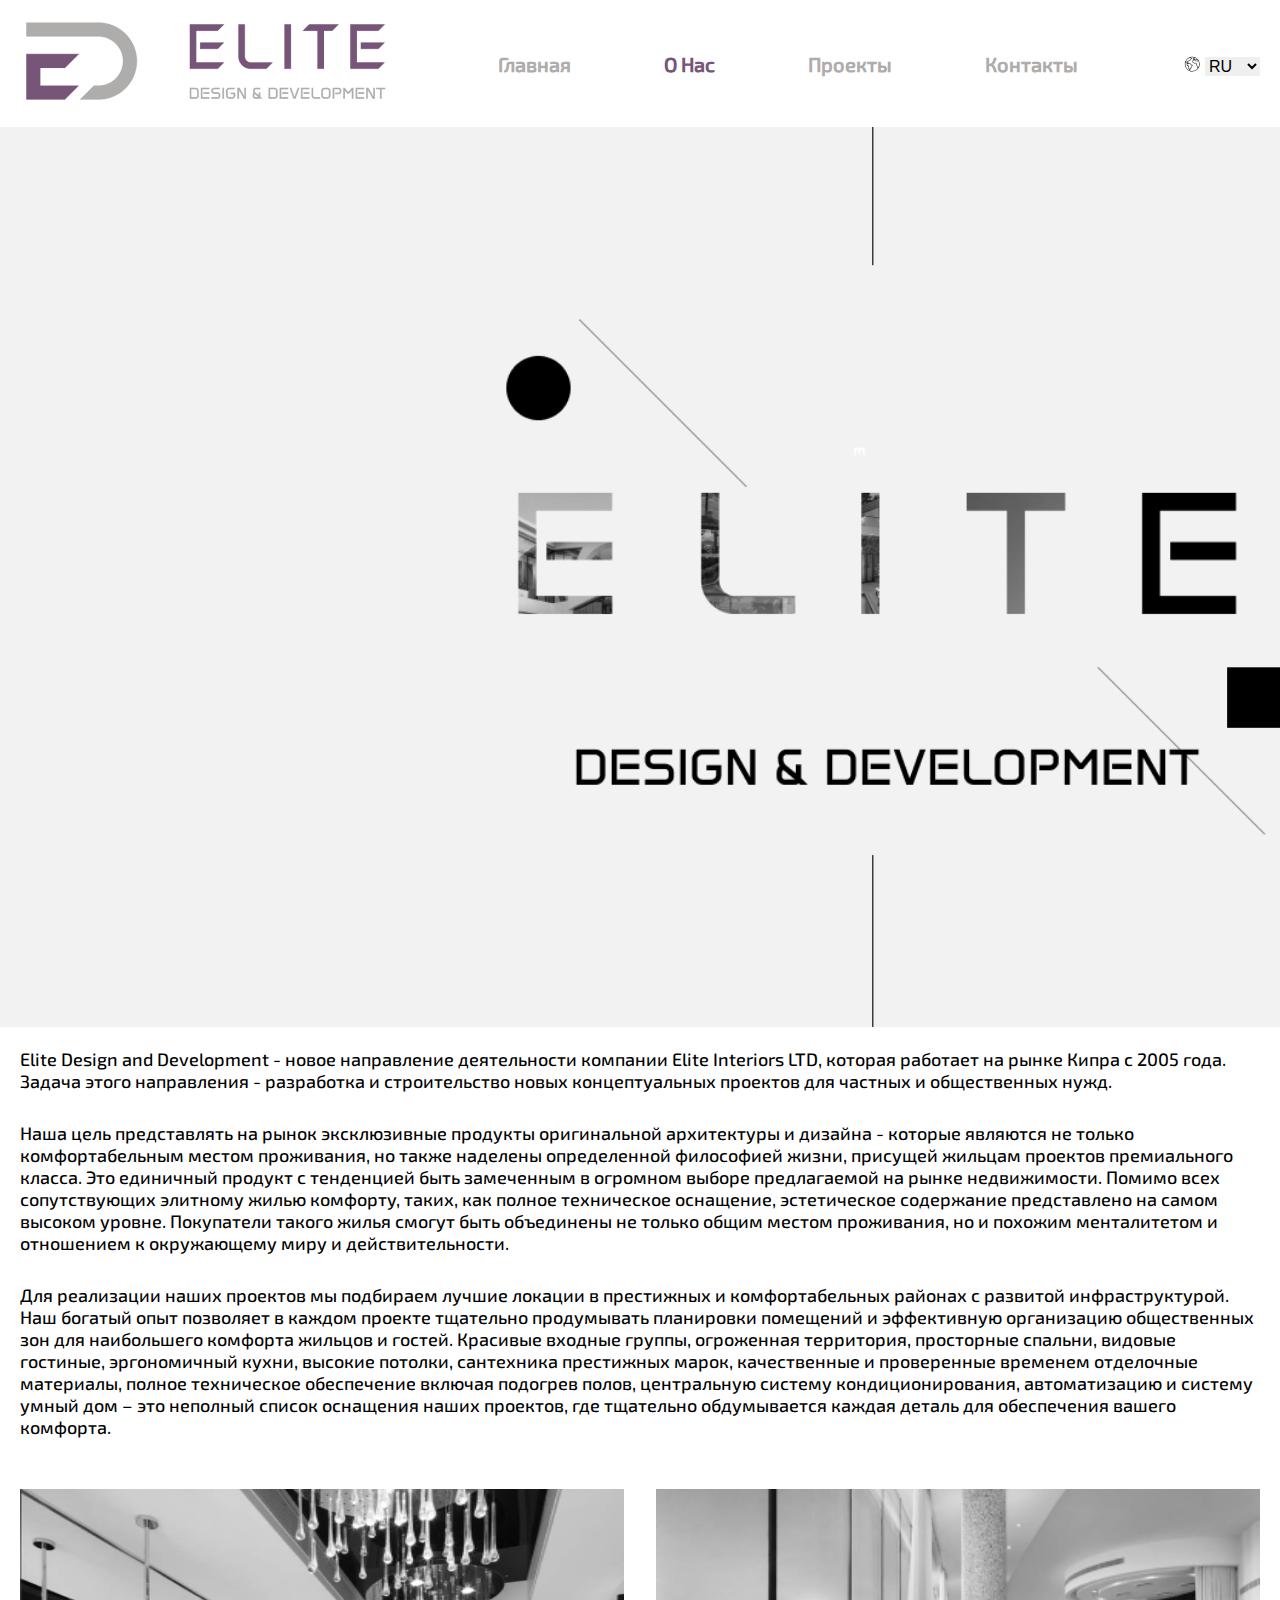
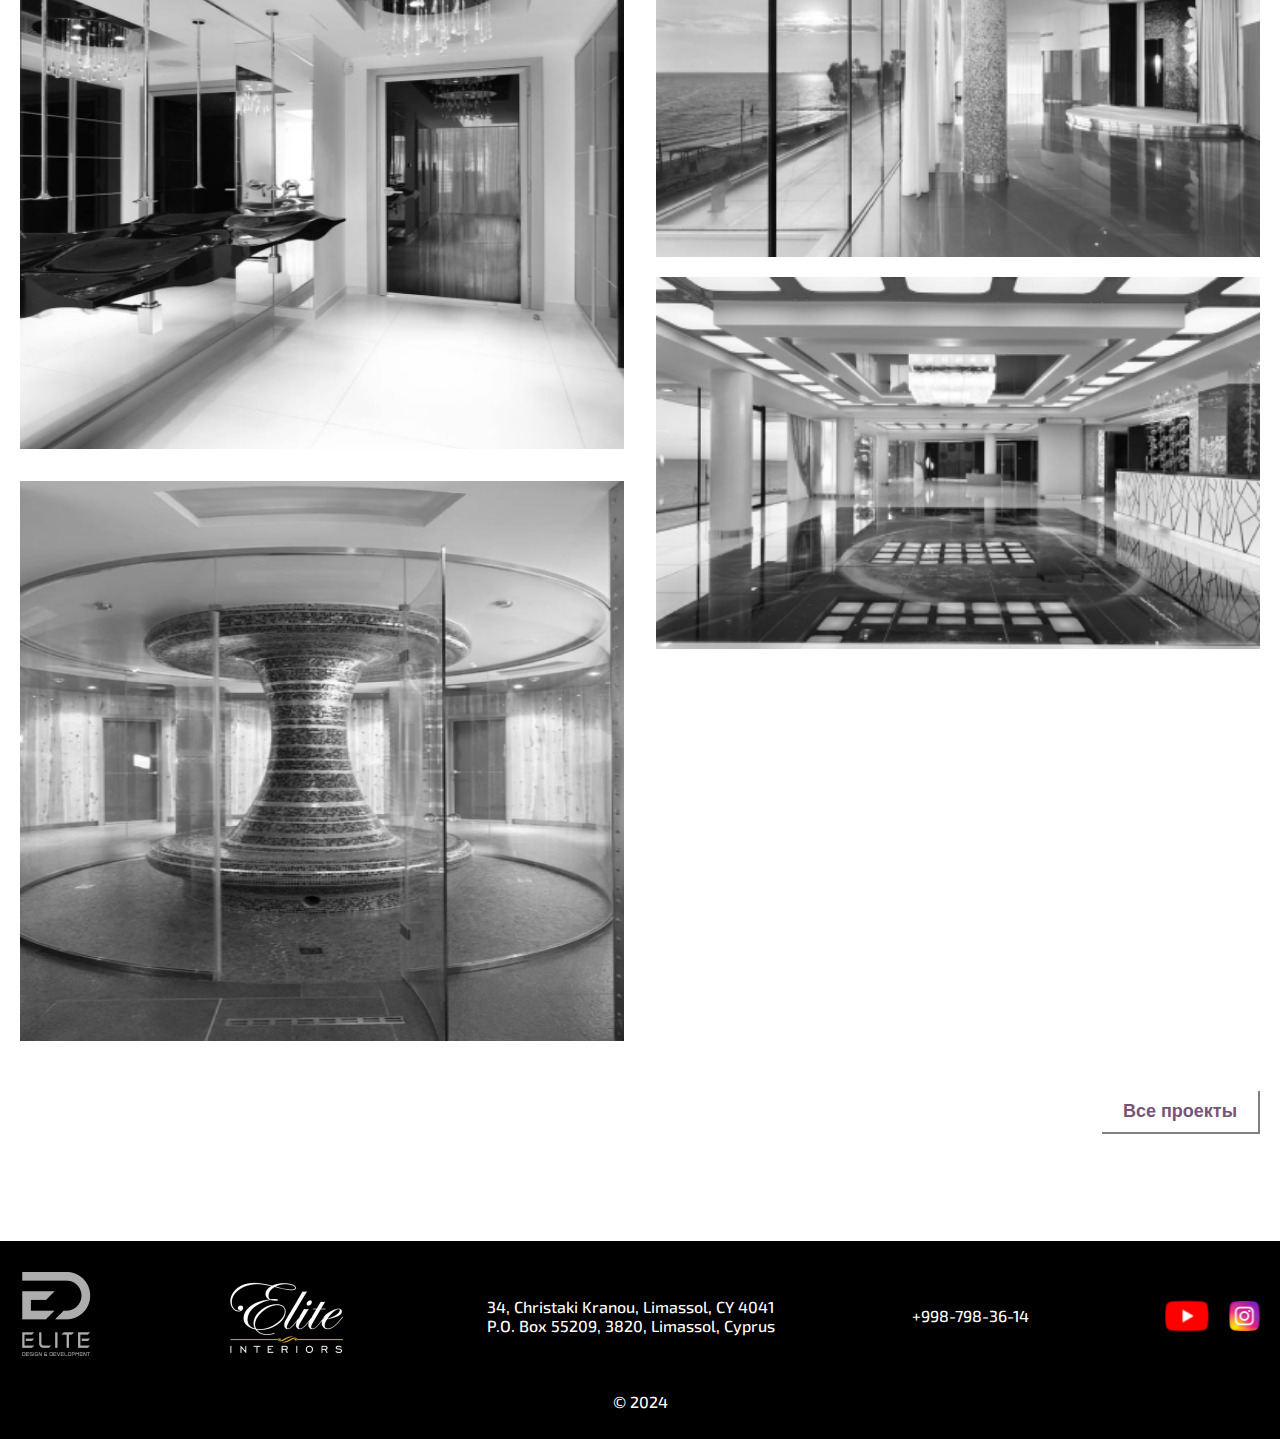
==== pages/about.html @ 11900b4c "first commit" ====
<!DOCTYPE html>
<html lang="en">
  <head>
    <meta charset="UTF-8" />
    <meta name="viewport" content="width=device-width, initial-scale=1.0" />
    <title>Архитектура | О Нас</title>
    <link rel="icon" href="../assets/icons/favicon.ico" />
    <link rel="stylesheet" href="../css/main.css" />
    <link rel="stylesheet" href="../css/about.css" />
  </head>
  <body>
    <!-- HEADER -->
    <header>
      <div class="container">
        <nav class="header-nav">
          <ul>
            <a href="../index.html">
              <img src="../assets/images/header-elite-logo.png" alt="logo" />
            </a>
          </ul>

          <ul class="header-nav-ul">
            <li>
              <a href="../index.html" class="header-nav-ul-li-a">Главная</a>
            </li>
            <li>
              <a href="" class="header-nav-ul-li-a active">О Нас</a>
            </li>
            <li>
              <a
                href="https://github.com/Mirabbosss"
                target="_blank"
                class="header-nav-ul-li-a"
                >Проекты</a
              >
            </li>
            <li>
              <a
                href="https://t.me/TATU_MM"
                target="_blank"
                class="header-nav-ul-li-a"
                >Контакты</a
              >
            </li>
          </ul>

          <ul class="header-nav-lang">
            <li>
              <img src="../assets/icons/header-lang-icon.svg" alt="lang" />
            </li>
            <li>
              <select class="header-nav-ul-li-lang">
                <option value="volvo">RU</option>
                <option value="saab">ENG</option>
                <option value="opel">UZ</option>
              </select>
            </li>
          </ul>
        </nav>
      </div>
    </header>

    <!-- MAIN -->
    <main>
      <!-- ABOUT-INTRO IMAGE-->
      <div id="about-intro-image"></div>

      <!-- ABOUT-INTRO SECTION -->
      <section id="about-intro">
        <div class="container">
          <div class="wrapper-about-text">
            <p>
              Elite Design and Development - новое направление деятельности
              компании Elite Interiors LTD, которая работает на рынке Кипра с
              2005 года. Задача этого направления - разработка и строительство
              новых концептуальных проектов для частных и общественных нужд. 
            </p>
            <p>
              Наша цель представлять на рынок эксклюзивные продукты оригинальной
              архитектуры и дизайна - которые являются не только комфортабельным
              местом проживания, но также наделены определенной философией
              жизни, присущей жильцам проектов премиального класса. Это
              единичный продукт с тенденцией быть замеченным в огромном выборе
              предлагаемой на рынке недвижимости. Помимо всех сопутствующих
              элитному жилью комфорту, таких, как полное техническое оснащение,
              эстетическое содержание представлено на самом высоком уровне.
              Покупатели такого жилья смогут быть объединены не только общим
              местом проживания, но и похожим менталитетом и отношением к
              окружающему миру и действительности.
            </p>
            <p>
              Для реализации наших проектов мы подбираем лучшие локации в
              престижных и комфортабельных районах с развитой инфраструктурой.
              Наш богатый опыт позволяет в каждом проекте тщательно продумывать
              планировки помещений и эффективную организацию общественных зон
              для наибольшего комфорта жильцов и гостей. Красивые входные
              группы, огроженная территория, просторные спальни, видовые
              гостиные, эргономичный кухни, высокие потолки, сантехника
              престижных марок, качественные и проверенные временем отделочные
              материалы, полное техническое обеспечение включая подогрев полов,
              центральную систему кондиционирования, автоматизацию и систему
              умный дом – это неполный список оснащения наших проектов, где
              тщательно обдумывается каждая деталь для обеспечения вашего
              комфорта.
            </p>
          </div>

          <div class="wrapper-images">
            <div class="wrapper-image">
              <img src="../assets/images/about-bottom-img-1.png" alt="image" />
            </div>

            <div class="wrapper-image">
              <div class="wrapper-small-images">
                <img
                  src="../assets/images/about-bottom-img-2-1.png"
                  alt="image"
                />
                <img
                  src="../assets/images/about-bottom-img-2-2.png"
                  alt="image"
                />
              </div>
            </div>
            <div class="wrapper-image">
              <img src="../assets/images/about-bottom-img-3.png" alt="image" />
            </div>
          </div>

          <a href="https://github.com/Mirabbosss" target="_blank" class="more-projects">
            <button>Все проекты</button>
          </a>
        </div>
      </section>
    </main>

    <!-- FOOTER -->
    <footer>
      <div class="container">
        <nav>
          <ul class="footer-nav-ul">
            <li>
              <img src="../assets/images/footer-elite-logo-1.png" alt="logo" />
            </li>
            <li>
              <img src="../assets/images/footer-elite-logo-2.png" alt="logo" />
            </li>
            <li>
              <p>34, Christaki Kranou, Limassol, CY 4041</p>
              <p>P.O. Box 55209, 3820, Limassol, Cyprus</p>
            </li>
            <li>
              <a href="tel:+998997983614">+998-798-36-14</a>
            </li>
            <li>
              <img
                src="../assets/icons/footer-youtube-icon.svg"
                alt="youtube"
              />
              <img
                src="../assets/icons/footer-instagram-icon.svg"
                alt="instagram"
              />
            </li>
          </ul>
        </nav>

        <p class="footer-end">© 2024</p>
      </div>
    </footer>
  </body>
</html>
---- css/main.css ----
@font-face {
    font-family: 'Exo';
    src: url('../fonts/Exo2-Medium.ttf') format('truetype');
    font-weight: normal;
    font-style: normal;
}

* {
    padding: 0;
    margin: 0;
    box-sizing: border-box;
    scroll-behavior: smooth;
}

html {
    overflow-y: scroll;
}

body {
    font-family:  'Exo', sans-serif;
}

.container{
    max-width: 1440px;
    margin: 0 auto;
    padding: 0 20px;
}

/* HEADER */

.header-nav {
    display: flex;
    justify-content: space-between;
    align-items: center;
    padding: 15px 0;
    font-size: 20px;
    font-weight: 700;
    user-select: none;
}

.header-nav-ul {
    list-style: none;
    display: flex;
    justify-content: space-between;
    max-width: 580px;
    width: 100%;
}

.header-nav-ul-li-a {
    text-decoration: none;
    color: #afacac;
    transition: all 0.3s ease-in-out;
}

.header-nav-ul-li-a:hover {
    color: rgba(118, 85, 121, 1);
}

.active {
    color: rgba(118, 85, 121, 1);
}

.header-nav-lang {
    display: flex;
    align-items: center;
    list-style: none;
    gap: 5px;
}

.header-nav-ul-li-lang {
    text-decoration: none;
    color: #000000;
    font-weight: 400;
    font-size: 16px;
    border: none;
    outline: none;
    cursor: pointer;
    transition: all 0.3s ease-in-out;
}

.header-nav-ul-li-lang:hover {
    color: rgba(118, 85, 121, 1);
}

/* INTRO SECTION */

#intro {
    width: 100%;
    height: calc(100vh - 127px);
    background-image: url('../assets/images/main-intro-bg-img.png');
    background-size: cover;
    background-repeat: no-repeat;
    position: relative;
}

.wrapper-different-houses {
    background-color: rgba(0, 0, 0, 0.9);
    width: 810px;
    height: 104px;
    color: rgba(255, 255, 255, 0.4);
    padding: 43px ;
    font-weight: 700;
    font-size: 18px;
    position: absolute;
    right: 0;
    bottom: 35px;
}

.wrapper-different-houses-item {
    padding: 19px 12px;
    text-align: center;
    cursor: pointer;
    transition: all 0.3s ease-out;
    user-select: none;
}

.wrapper-different-houses-item:hover {
    background-color: rgba(118, 85, 121, 0.1);
    color: white;
}

.wrapper-different-houses-item:nth-child(2) {
    border-right: 1px solid rgba(255, 255, 255, 0.4);
    border-left: 1px solid rgba(255, 255, 255, 0.4);
}

.active-house {
    color: #ffffff;
}

.bottom-about {
    display: flex;
    justify-content: space-around;
    padding: 10px;
    font-weight: 700;
    font-size: 12;
    color: rgba(118, 85, 121, 1);
    user-select: none;
}

/* FOOTER */

footer {
    background-color: rgba(0, 0, 0, 1);
    padding: 28px 0;
    user-select: none;
}

footer .footer-nav-ul {
    display: flex;
    justify-content: space-between;
    align-items: center;
    color: rgba(255, 255, 255, 1);
    list-style: none;
    font-size: 16px;
}

footer .footer-nav-ul li:last-child {
    display: flex;
    align-items: center;
    gap: 20px;
    cursor: pointer;
}

footer .footer-nav-ul li:last-child img {
    transition: all 0.2s ease-in-out;
}

footer .footer-nav-ul li:last-child img:hover {
    transform: scale(0.9);
}

footer .footer-nav-ul li a {
    text-decoration: none;
    color: rgba(255, 255, 255, 1);
}

footer .footer-nav-ul li a:hover {
    color: rgba(118, 85, 121, 1);
}

footer .footer-end {
    text-align: center;
    color: rgba(255, 255, 255, 1);
    margin-top: 30px;
}
---- css/about.css ----
#about-intro-image {
    width: 100%;
    height: 100vh;
    background-image: url('../assets/images/about-intro-img.png');
    background-size: cover;
    background-repeat: no-repeat;
    position: relative;
}

#about-intro .wrapper-about-text {
    padding: 21px 0;
    font-weight: 400;
    font-size: 18px;
    color: rgba(0, 0, 0, 1);
}

#about-intro .wrapper-about-text p:nth-child(2),
#about-intro .wrapper-about-text p:nth-child(3) {
    margin-top: 30px;
}

#about-intro .container {
    padding-bottom: 150px;
    position: relative;
}

.wrapper-images {
    display: grid;
    grid-template-columns: repeat(auto-fill, minmax(400px, 1fr));
    gap: 32px;
    padding-bottom: 50px;
    padding-top: 30px;
}

.wrapper-image {
    height: 560px;
}

.wrapper-image img {
    width: 100%;
    height: 100%;
}

.wrapper-small-images {
    display: flex;
    flex-direction: column;
    gap: 20px;
}

.wrapper-small-images img {
    width: 100%;
    height: 100%;
}

.more-projects {
    position: absolute;
    right: 20px;
}

.more-projects button {
    border: none;
    border-right: 2px solid gray;
    border-bottom: 2px solid gray;
    padding: 10px 21px;
    outline: none;
    background-color: transparent;
    user-select: none;
    cursor: pointer;
    transition: all 0.3s ease;
    color: rgba(118, 85, 121, 1);
    font-weight: 700;
    font-size: 18px;
}

.more-projects button:hover {
    transform: scale(0.9);
}
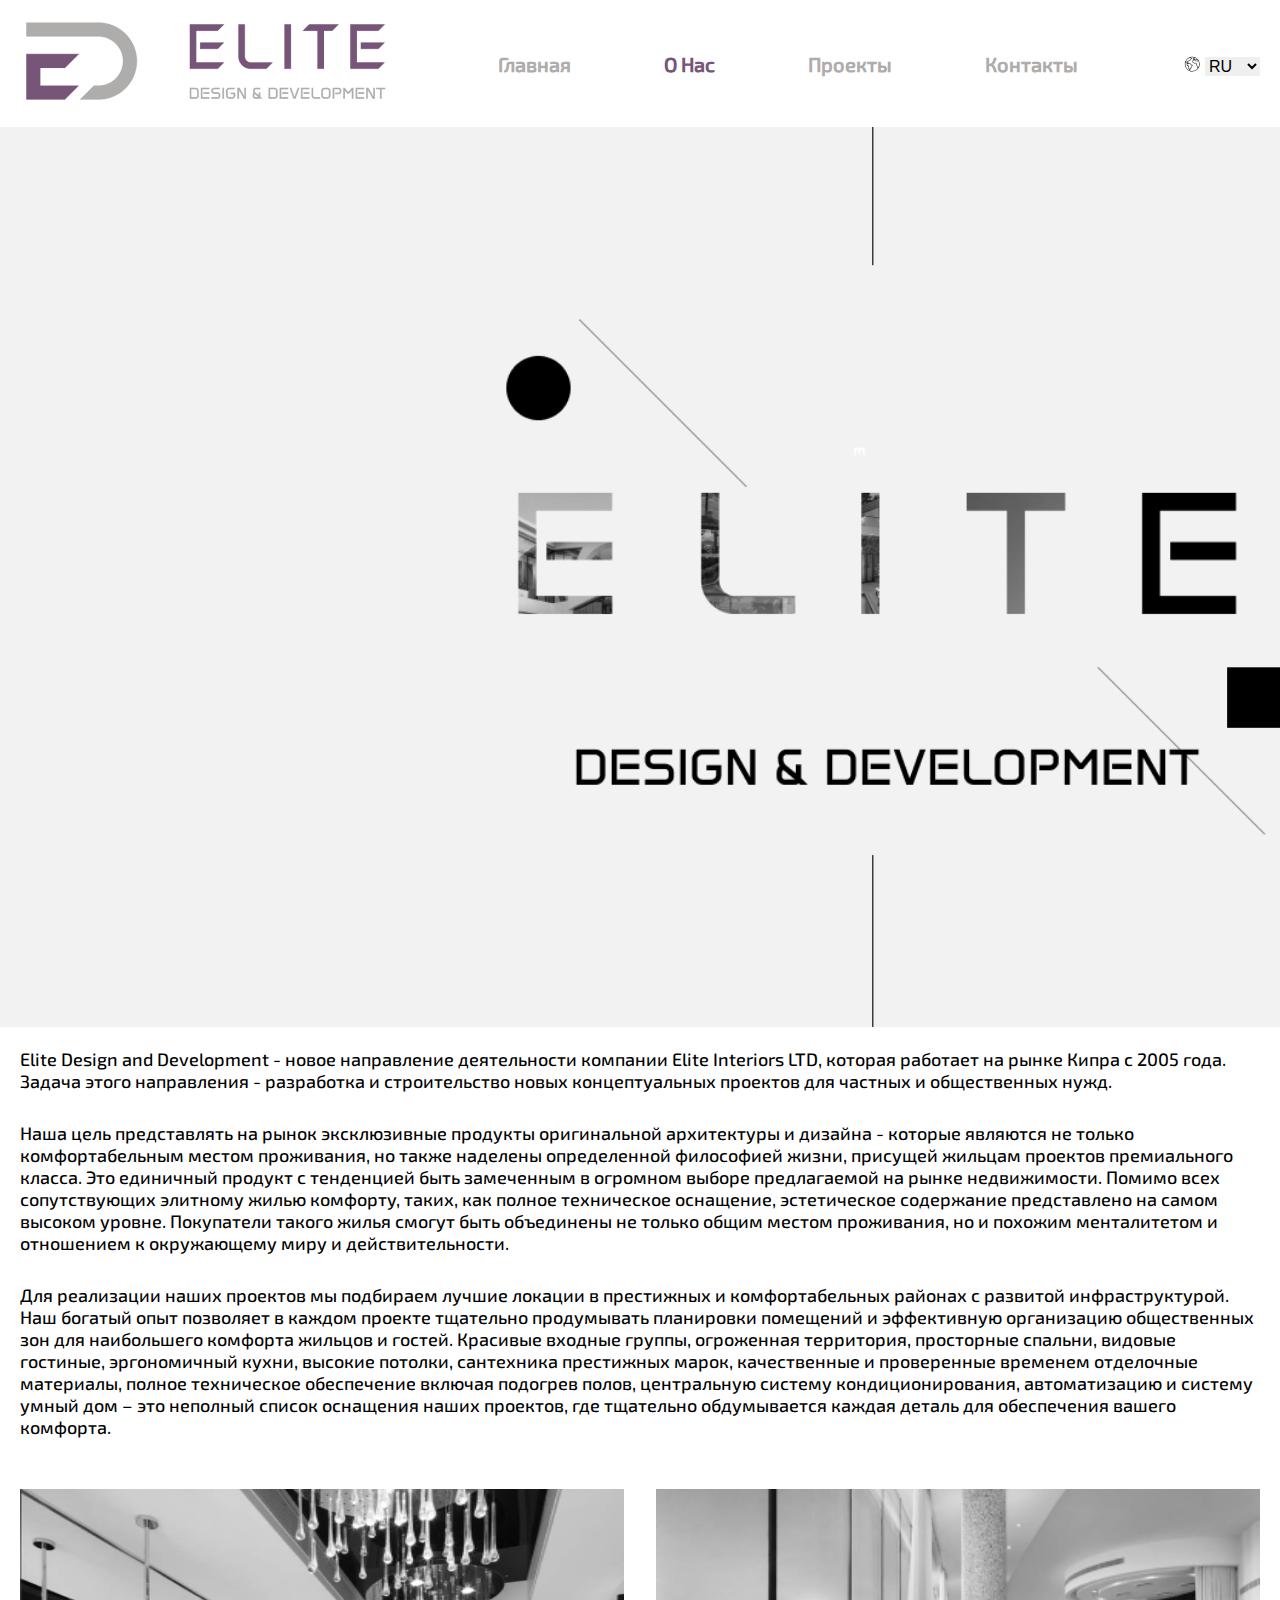
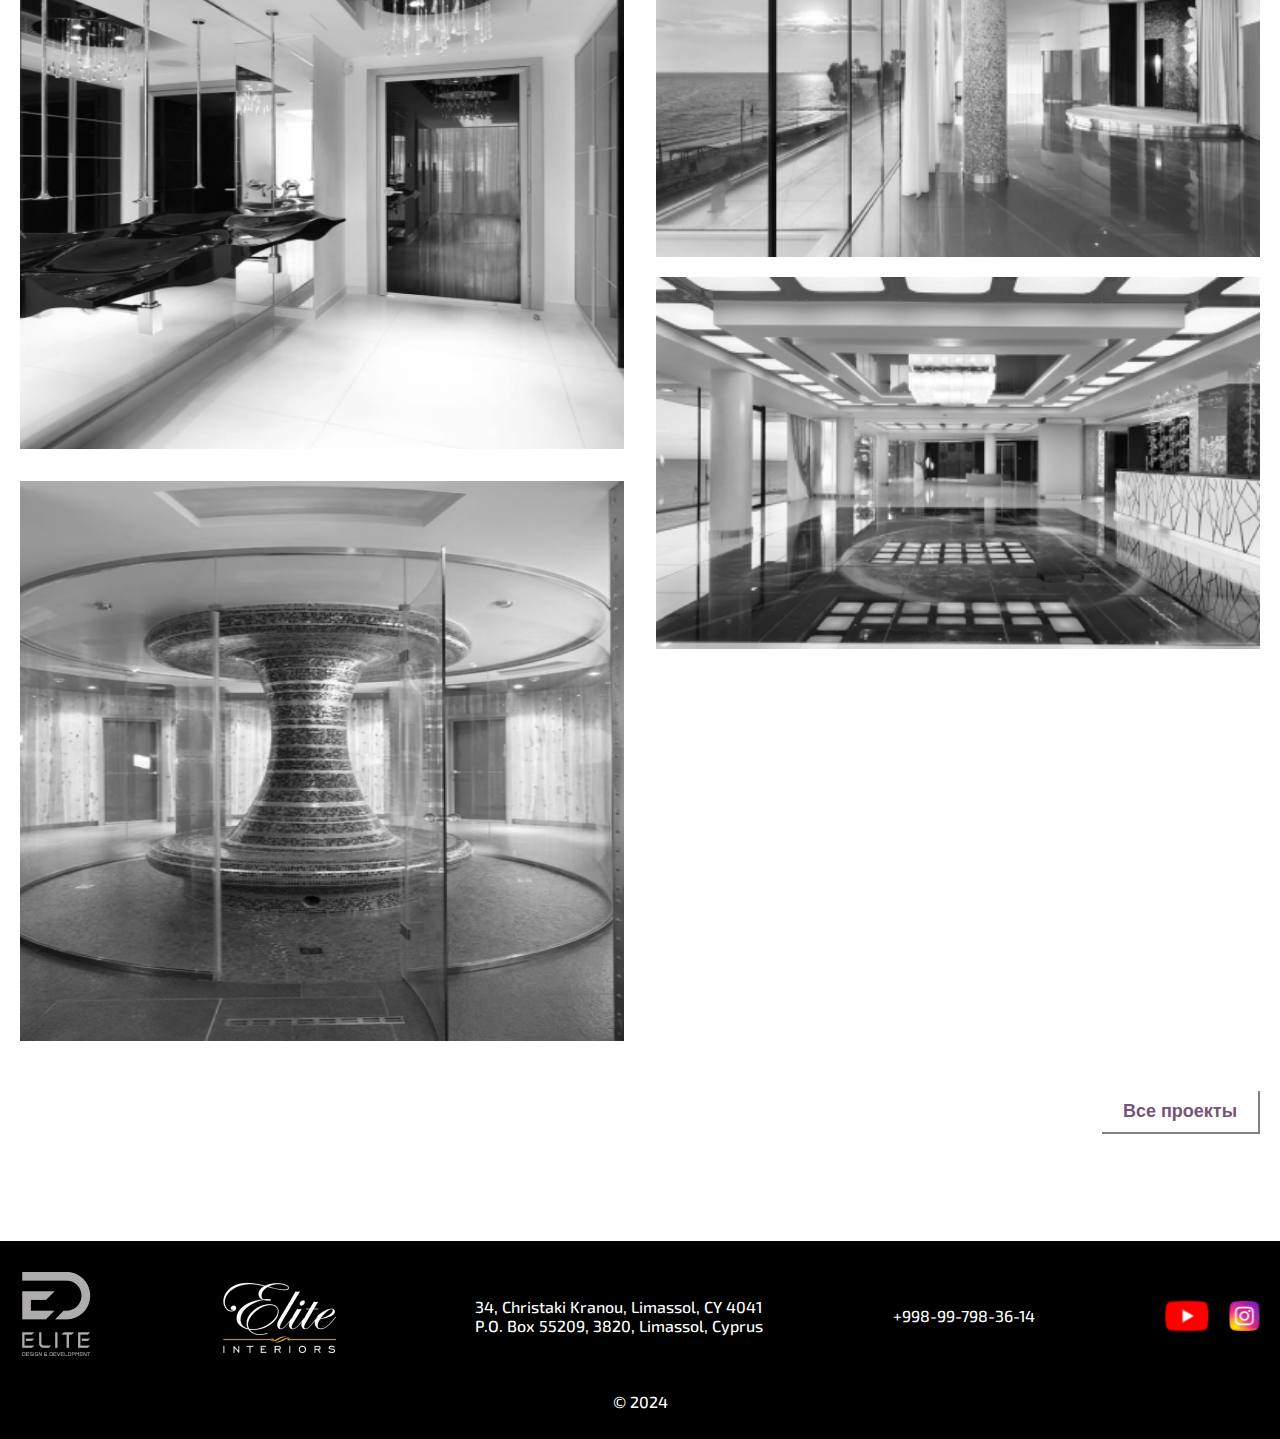
==== commit cb6c7f46: "Added telephone number" ====
--- a/pages/about.html
+++ b/pages/about.html
@@ -150,7 +150,7 @@
               <p>P.O. Box 55209, 3820, Limassol, Cyprus</p>
             </li>
             <li>
-              <a href="tel:+998997983614">+998-798-36-14</a>
+              <a href="tel:+998997983614">+998-99-798-36-14</a>
             </li>
             <li>
               <img
